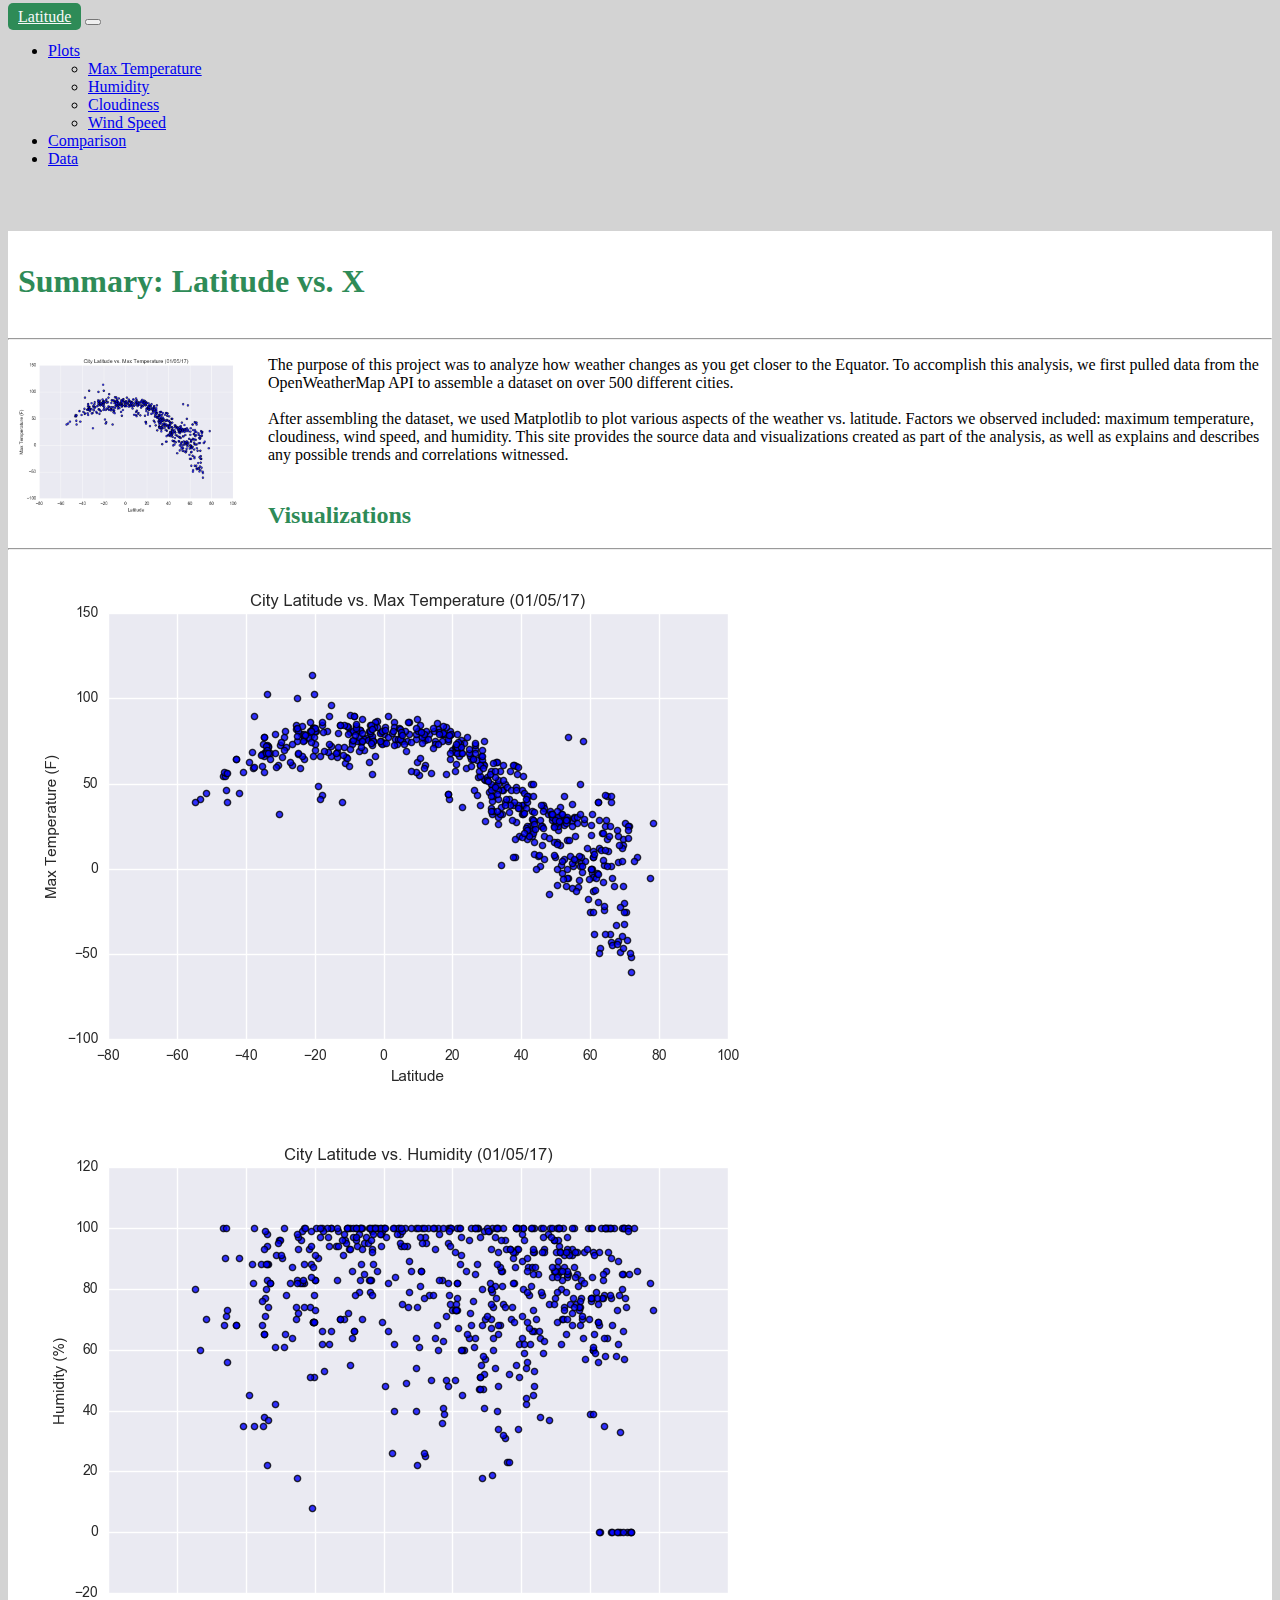
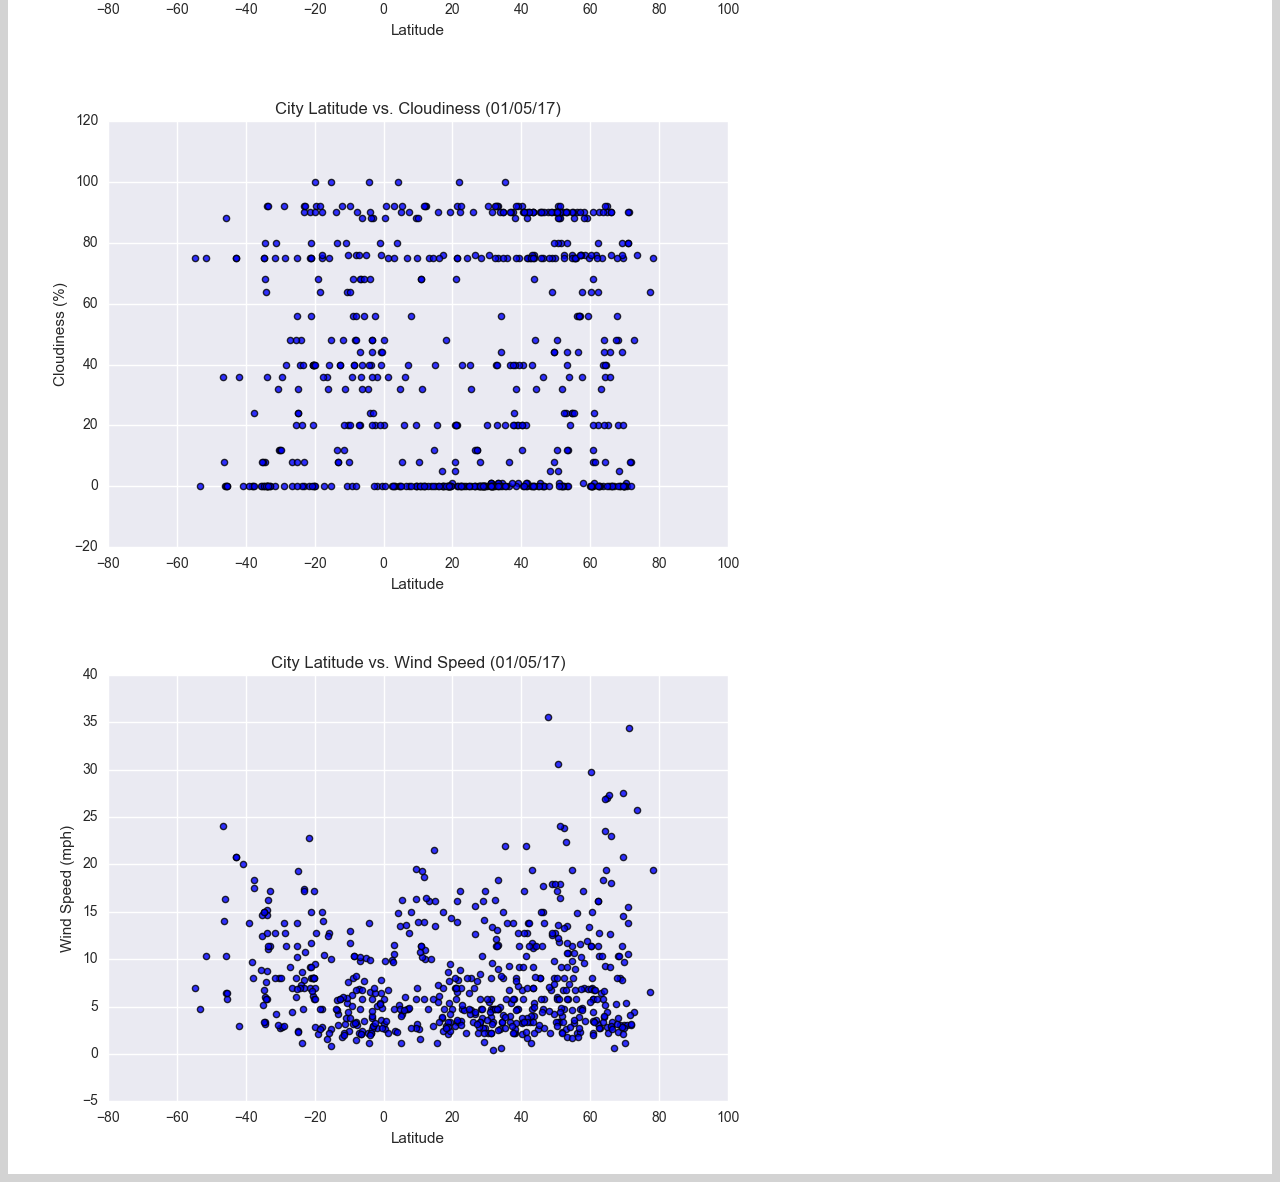
==== index.html @ 84de2894 "finished landing page" ====
<!DOCTYPE html>
<html>
<head>
    <title>Latitude</title>
    <meta charset="UTF-8">
    <link href="https://cdn.jsdelivr.net/npm/bootstrap@5.0.0-beta1/dist/css/bootstrap.min.css" rel="stylesheet" integrity="sha384-giJF6kkoqNQ00vy+HMDP7azOuL0xtbfIcaT9wjKHr8RbDVddVHyTfAAsrekwKmP1" crossorigin="anonymous">
    <link rel="stylesheet" type="text/css" href="Resources/assets/style.css">
</head>
<body>
    
    <!-- Nav Bar -->
    <nav class="navbar navbar-expand-lg navbar-light bg-light">
      <div class="container-fluid">
        <a class="navbar-brand" href="index.html">Latitude</a>
        <button class="navbar-toggler" type="button" data-bs-toggle="collapse" data-bs-target="#navbarSupportedContent" aria-controls="navbarSupportedContent" aria-expanded="false" aria-label="Toggle navigation">
          <span class="navbar-toggler-icon"></span>
        </button>
        <div class="collapse navbar-collapse" id="navbarSupportedContent">
          <ul class="navbar-nav me-auto mb-2 mb-lg-0">
            <li class="nav-item dropdown">
              <a class="nav-link dropdown-toggle" href="#" id="navbarDropdown" role="button" data-bs-toggle="dropdown" aria-expanded="false">
                Plots
              </a>
              <ul class="dropdown-menu" aria-labelledby="navbarDropdown">
                <li><a class="dropdown-item" href="maxtemp.html">Max Temperature</a></li>
                <li><a class="dropdown-item" href="humidity.html">Humidity</a></li>
                <li><a class="dropdown-item" href="cloudiness.html">Cloudiness</a></li>
                <li><a class="dropdown-item" href="windspeed.html">Wind Speed</a></li>
              </ul>
            </li>
            <li class="nav-item">
              <a class="nav-link" href="compare.html">Comparison</a>
            </li>
            <li class="nav-item">
              <a class="nav-link" href="data.html">Data</a>
            </li>
          </ul>
        </div>
      </div>
    </nav>

    <!-- Content -->
    <div class="container">
        <div class="row">
            <!-- Main Summary -->
            <div class="col-lg-6">
                <h1>Summary: Latitude vs. X</h1>
                <hr>
                <div class="figure">
                  <img class="img-thumbnail" id="summary-thumb" src="Resources\assets\images\Fig1.png" alt="Graph of Temperature Data" width="250px">
                </div>
                <p id="summary-text">The purpose of this project was to analyze how weather changes as you get closer to the Equator. To accomplish this analysis, we first pulled data from the OpenWeatherMap API to assemble a dataset on over 500 different cities.
                  <br><br>
                  After assembling the dataset, we used Matplotlib to plot various aspects of the weather vs. latitude. Factors we observed included: maximum temperature, cloudiness, wind speed, and humidity. This site provides the source data and visualizations created as part of the analysis, as well as explains and describes any possible trends and correlations witnessed.
                </p>
            </div>

            <!-- Spacer -->
            <div class="col-lg-1 spacer"></div>
            
            <!-- Chart Menu -->
            <div class="col-lg-5">
              <div class="row">
                <div class="col-lg-12">
                  <h2>Visualizations</h1>
                  <hr>
                </div>
              </div>
              <div id="row1" class="row">
                <div class="col-6">
                  <a href="maxtemp.html" data-toggle="tooltip" title="Max Temperature">
                    <img class="img-fluid" src="Resources\assets\images\Fig1.png" alt="Graph of Temperature Data">
                  </a>
                </div>
                <div class="col-6">
                  <a href="humidity.html" data-toggle="tooltip" title="Humidity">
                    <img class="img-fluid" src="Resources\assets\images\Fig2.png" alt="Graph of Humidity Data">
                  </a>
                </div>
              </div>
              <div id="row2" class="row">
                <div class="col-6">
                  <a href="cloudiness.html" data-toggle="tooltip" title="Cloudiness">
                    <img class="img-fluid" src="Resources\assets\images\Fig3.png" alt="Graph of Cloudiness Data">
                  </a>
                </div>
                <div class="col-6">
                  <a href="windspeed.html" data-toggle="tooltip" title="Wind Speed">
                    <img class="img-fluid" src="Resources\assets\images\Fig4.png" alt="Graph of Wind Speed Data">
                  </a>
                </div>
              </div>
            </div>
        </div>
    </div>

    <script src="https://cdn.jsdelivr.net/npm/bootstrap@5.0.0-beta1/dist/js/bootstrap.bundle.min.js" integrity="sha384-ygbV9kiqUc6oa4msXn9868pTtWMgiQaeYH7/t7LECLbyPA2x65Kgf80OJFdroafW" crossorigin="anonymous"></script>
</body>
</html>
---- Resources/assets/style.css ----
body {
    background-color: lightgray;
}

h1,h2 {
    color: seagreen;
}

h1 {
    padding: 1em 10px .5em 10px;
}

h2 {
    padding: .75em 7px 0 7px;
}

#summary-thumb, .figure {
    float: left;
}

.figure {
    margin-right: 10px;
}

a.navbar-brand {
    background-color: seagreen;
    color: #f8f9fa !important;
    padding: 5px 10px;
    border-radius: 5px;
}

.container {
    background-color: white;
    margin-top: 5%;
}

.spacer {
    background-color: lightgray;
}

@media (max-width: 992px) {
    #row1, #row2 {
        width: 50%;
    }
    #row1 {
        float: left;
    }
    #row2 {
        float: right;
    }
}
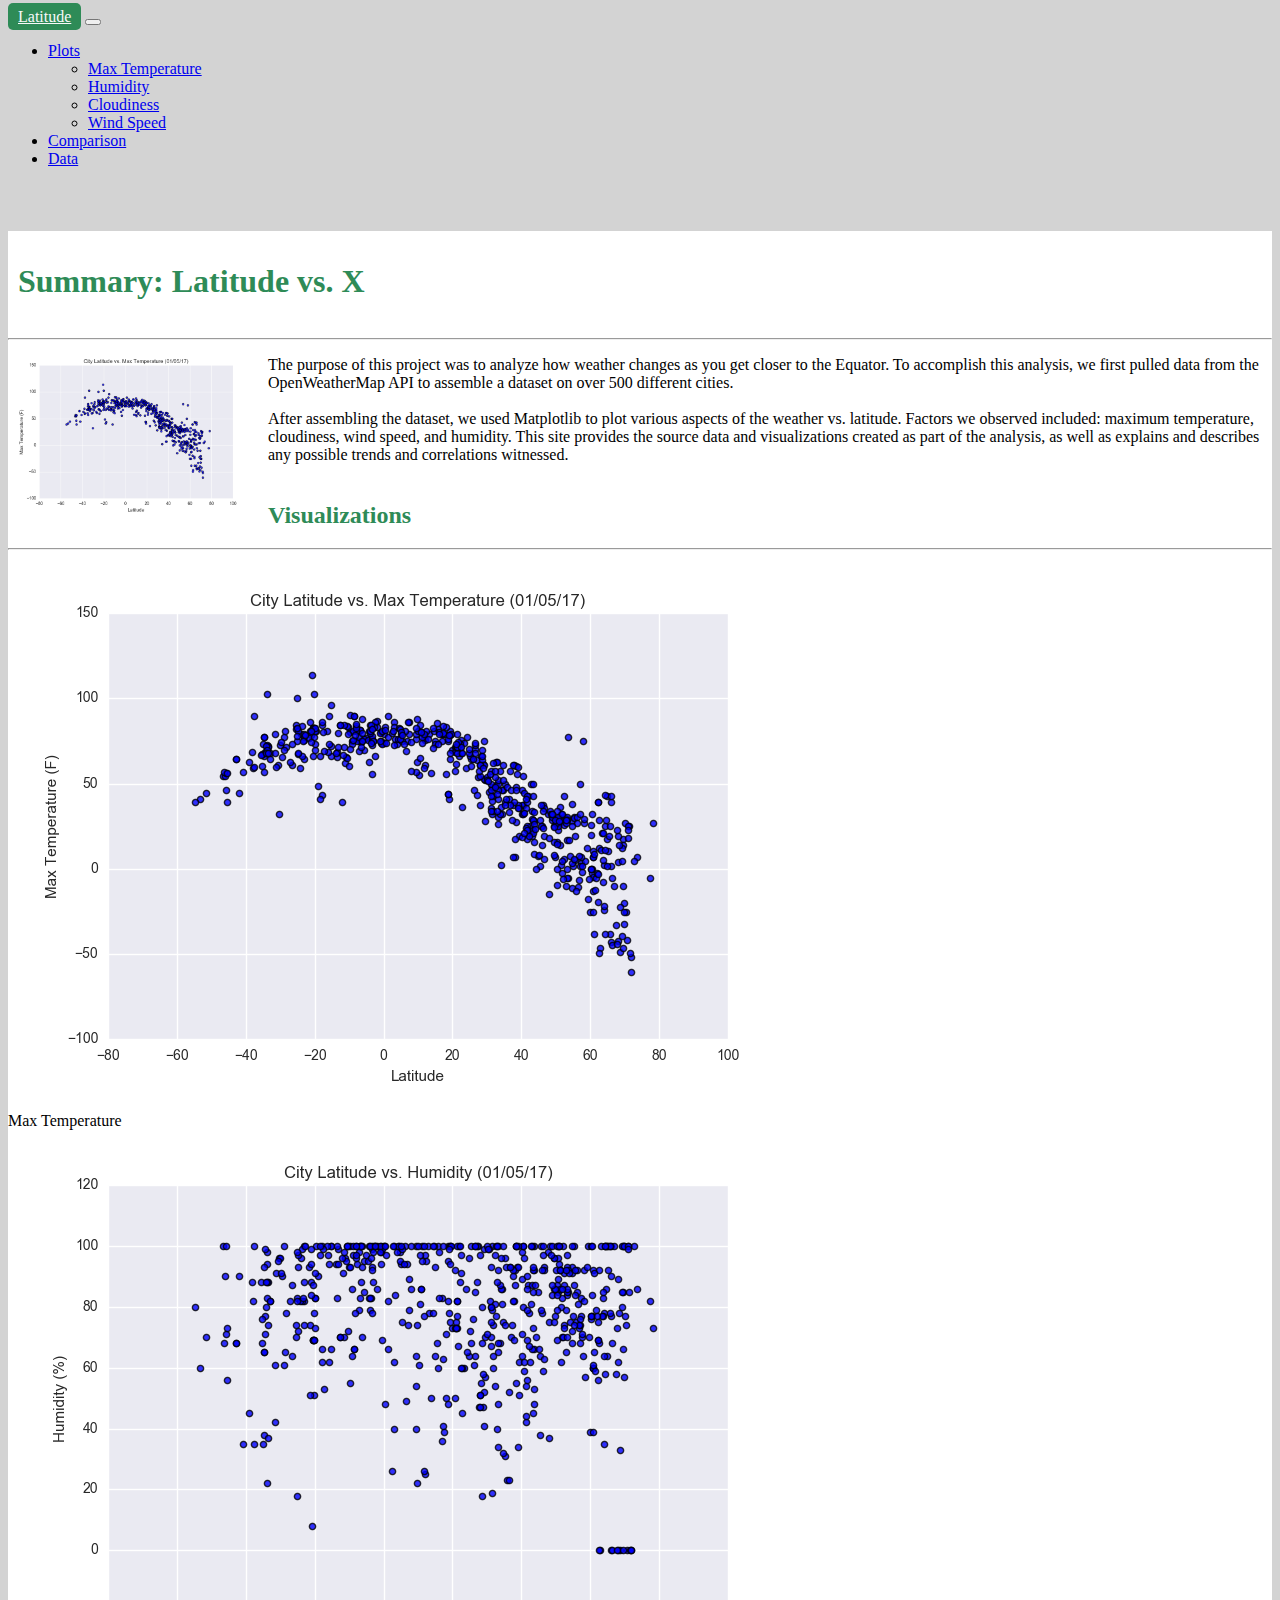
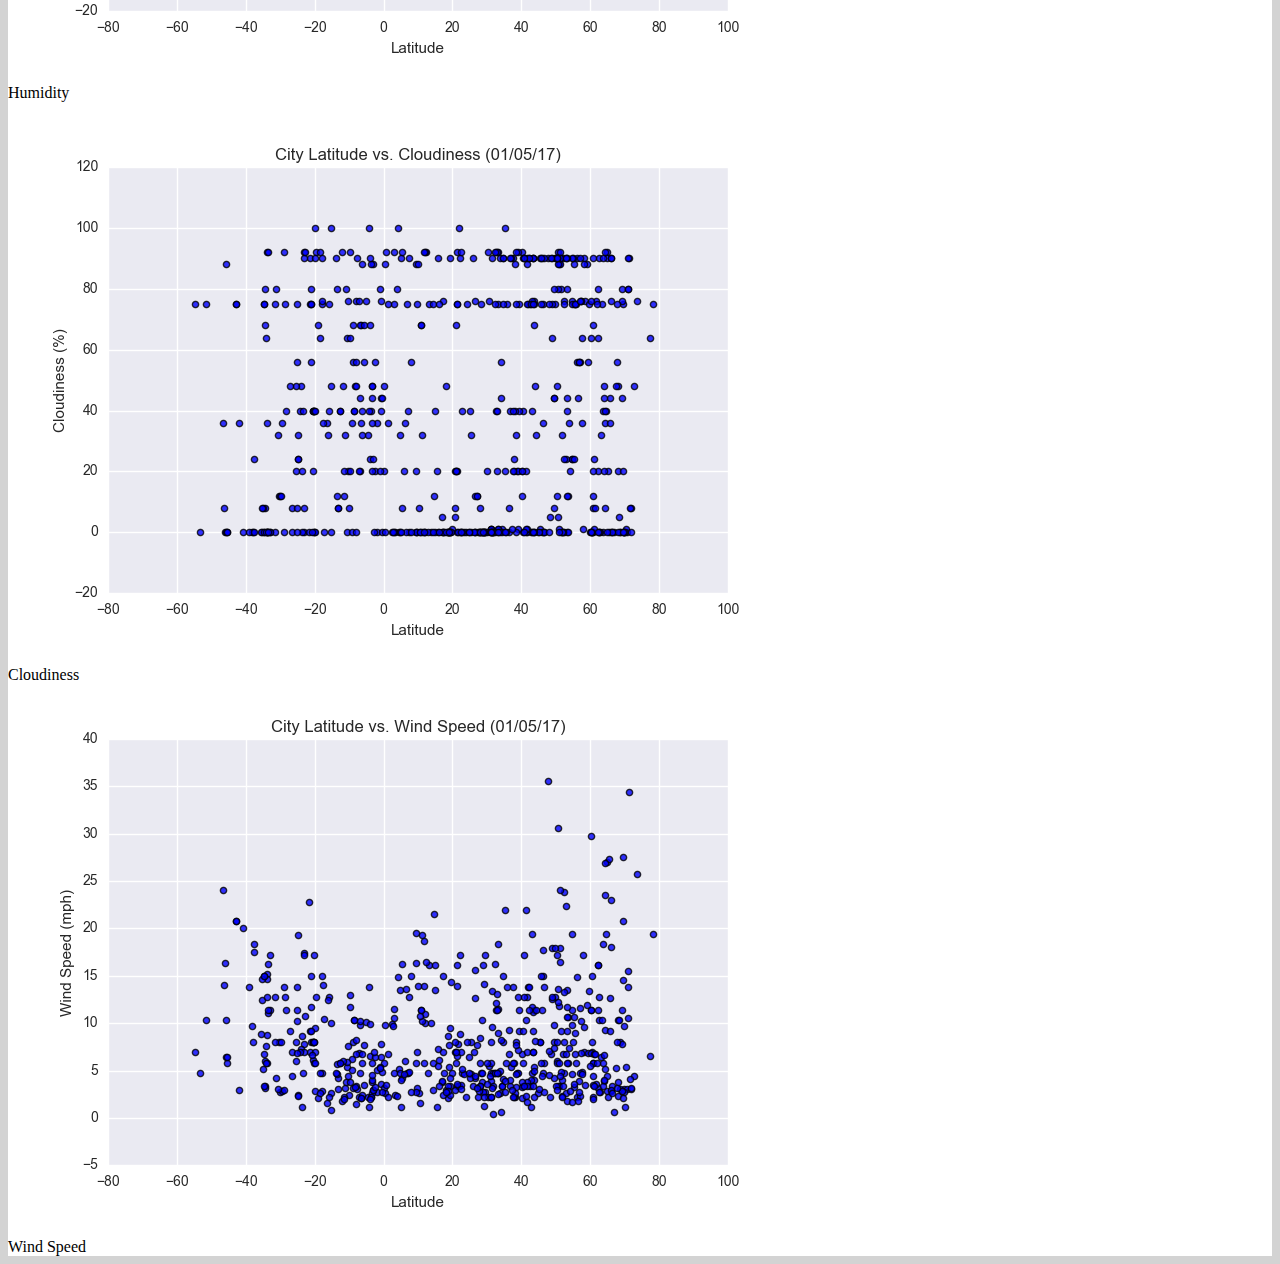
==== commit 6f7db5e4: "added captions to visualizations on landing page" ====
--- a/index.html
+++ b/index.html
@@ -71,11 +71,13 @@
                   <a href="maxtemp.html" data-toggle="tooltip" title="Max Temperature">
                     <img class="img-fluid" src="Resources\assets\images\Fig1.png" alt="Graph of Temperature Data">
                   </a>
+                  <figcaption class="text-center">Max Temperature</figcaption>
                 </div>
                 <div class="col-6">
                   <a href="humidity.html" data-toggle="tooltip" title="Humidity">
                     <img class="img-fluid" src="Resources\assets\images\Fig2.png" alt="Graph of Humidity Data">
                   </a>
+                  <figcaption class="text-center">Humidity</figcaption>
                 </div>
               </div>
               <div id="row2" class="row">
@@ -83,11 +85,13 @@
                   <a href="cloudiness.html" data-toggle="tooltip" title="Cloudiness">
                     <img class="img-fluid" src="Resources\assets\images\Fig3.png" alt="Graph of Cloudiness Data">
                   </a>
+                  <figcaption class="text-center">Cloudiness</figcaption>
                 </div>
                 <div class="col-6">
                   <a href="windspeed.html" data-toggle="tooltip" title="Wind Speed">
                     <img class="img-fluid" src="Resources\assets\images\Fig4.png" alt="Graph of Wind Speed Data">
                   </a>
+                  <figcaption class="text-center">Wind Speed</figcaption>
                 </div>
               </div>
             </div>
--- a/Resources/assets/style.css
+++ b/Resources/assets/style.css
@@ -38,6 +38,10 @@
     background-color: lightgray;
 }
 
+#row2 {
+    margin-top: 10px;
+}
+
 @media (max-width: 992px) {
     #row1, #row2 {
         width: 50%;
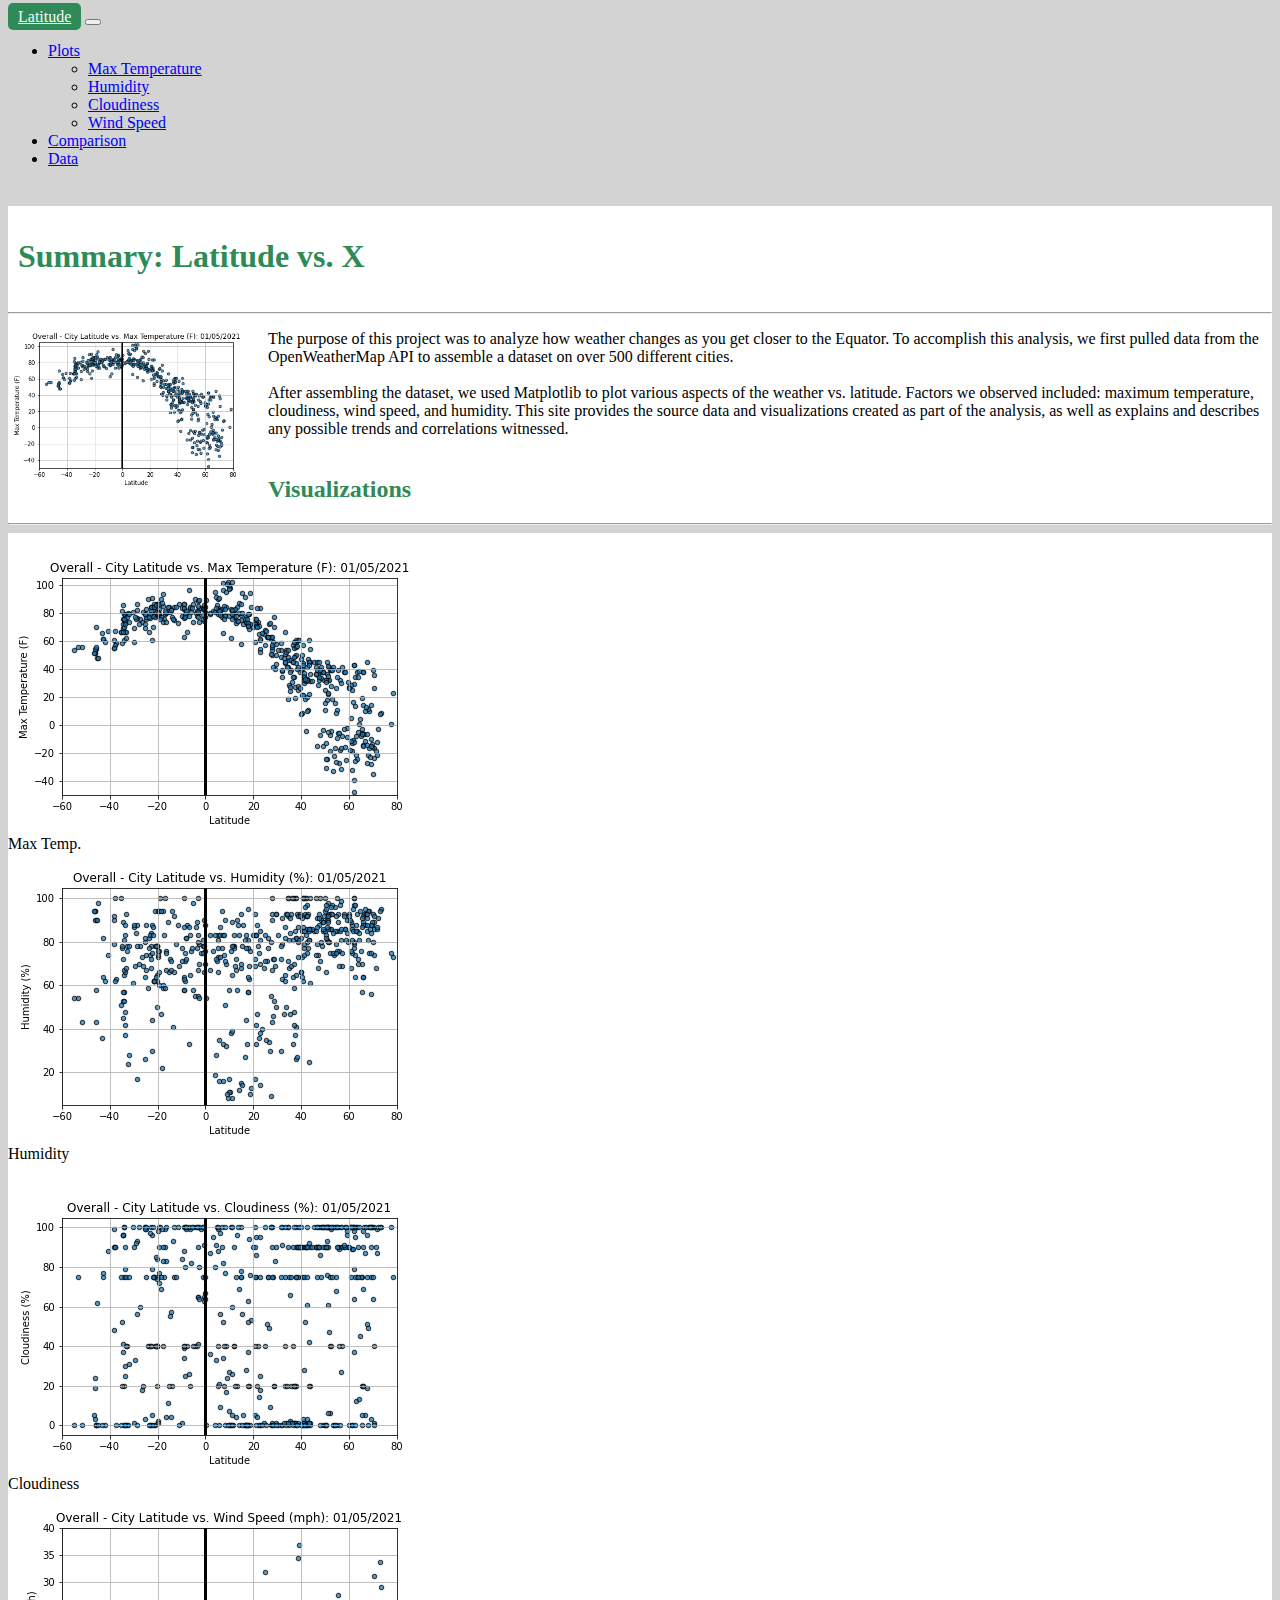
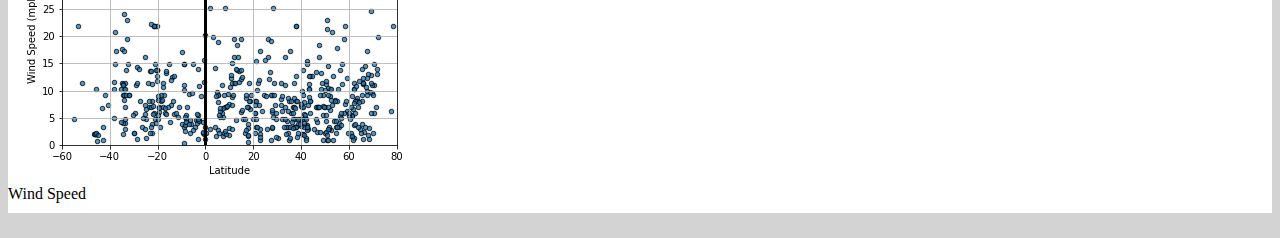
==== commit cfea0957: "updated visuals || added analysis || started comparison page" ====
--- a/index.html
+++ b/index.html
@@ -41,61 +41,61 @@
 
     <!-- Content -->
     <div class="container">
-        <div class="row">
-            <!-- Main Summary -->
-            <div class="col-lg-6">
-                <h1>Summary: Latitude vs. X</h1>
-                <hr>
-                <div class="figure">
-                  <img class="img-thumbnail" id="summary-thumb" src="Resources\assets\images\Fig1.png" alt="Graph of Temperature Data" width="250px">
-                </div>
-                <p id="summary-text">The purpose of this project was to analyze how weather changes as you get closer to the Equator. To accomplish this analysis, we first pulled data from the OpenWeatherMap API to assemble a dataset on over 500 different cities.
-                  <br><br>
-                  After assembling the dataset, we used Matplotlib to plot various aspects of the weather vs. latitude. Factors we observed included: maximum temperature, cloudiness, wind speed, and humidity. This site provides the source data and visualizations created as part of the analysis, as well as explains and describes any possible trends and correlations witnessed.
-                </p>
+      <div class="row">
+        <!-- Main Summary -->
+        <div class="col-lg-6">
+            <h1>Summary: Latitude vs. X</h1>
+            <hr>
+            <div class="figure">
+              <img class="img-thumbnail" id="summary-thumb" src="Resources\assets\images\Fig1.png" alt="Graph of Temperature Data" width="250px">
             </div>
+            <p id="summary-text">The purpose of this project was to analyze how weather changes as you get closer to the Equator. To accomplish this analysis, we first pulled data from the OpenWeatherMap API to assemble a dataset on over 500 different cities.
+              <br><br>
+              After assembling the dataset, we used Matplotlib to plot various aspects of the weather vs. latitude. Factors we observed included: maximum temperature, cloudiness, wind speed, and humidity. This site provides the source data and visualizations created as part of the analysis, as well as explains and describes any possible trends and correlations witnessed.
+            </p>
+        </div>
 
-            <!-- Spacer -->
-            <div class="col-lg-1 spacer"></div>
-            
-            <!-- Chart Menu -->
-            <div class="col-lg-5">
-              <div class="row">
-                <div class="col-lg-12">
-                  <h2>Visualizations</h1>
-                  <hr>
-                </div>
-              </div>
-              <div id="row1" class="row">
-                <div class="col-6">
-                  <a href="maxtemp.html" data-toggle="tooltip" title="Max Temperature">
-                    <img class="img-fluid" src="Resources\assets\images\Fig1.png" alt="Graph of Temperature Data">
-                  </a>
-                  <figcaption class="text-center">Max Temperature</figcaption>
-                </div>
-                <div class="col-6">
-                  <a href="humidity.html" data-toggle="tooltip" title="Humidity">
-                    <img class="img-fluid" src="Resources\assets\images\Fig2.png" alt="Graph of Humidity Data">
-                  </a>
-                  <figcaption class="text-center">Humidity</figcaption>
-                </div>
-              </div>
-              <div id="row2" class="row">
-                <div class="col-6">
-                  <a href="cloudiness.html" data-toggle="tooltip" title="Cloudiness">
-                    <img class="img-fluid" src="Resources\assets\images\Fig3.png" alt="Graph of Cloudiness Data">
-                  </a>
-                  <figcaption class="text-center">Cloudiness</figcaption>
-                </div>
-                <div class="col-6">
-                  <a href="windspeed.html" data-toggle="tooltip" title="Wind Speed">
-                    <img class="img-fluid" src="Resources\assets\images\Fig4.png" alt="Graph of Wind Speed Data">
-                  </a>
-                  <figcaption class="text-center">Wind Speed</figcaption>
-                </div>
-              </div>
+        <!-- Spacer -->
+        <div class="col-lg-1 spacer"></div>
+        
+        <!-- Chart Menu -->
+        <div class="col-lg-5 col-12" id="vis-menu">
+          <div class="row">
+            <div class="col-lg-12">
+              <h2>Visualizations</h1>
+              <hr>
             </div>
+          </div>
+          <div id="row1" class="row">
+            <div class="col-6 visual">
+              <a href="maxtemp.html" data-toggle="tooltip" title="Max Temperature">
+                <img class="img-fluid" src="Resources\assets\images\Fig1.png" alt="Graph of Temperature Data">
+              </a>
+              <figcaption class="text-center">Max Temp.</figcaption>
+            </div>
+            <div class="col-6 visual">
+              <a href="humidity.html" data-toggle="tooltip" title="Humidity">
+                <img class="img-fluid" src="Resources\assets\images\Fig2.png" alt="Graph of Humidity Data">
+              </a>
+              <figcaption class="text-center">Humidity</figcaption>
+            </div>
+          </div>
+          <div id="row2" class="row">
+            <div class="col-6 visual">
+              <a href="cloudiness.html" data-toggle="tooltip" title="Cloudiness">
+                <img class="img-fluid" src="Resources\assets\images\Fig3.png" alt="Graph of Cloudiness Data">
+              </a>
+              <figcaption class="text-center">Cloudiness</figcaption>
+            </div>
+            <div class="col-6 visual">
+              <a href="windspeed.html" data-toggle="tooltip" title="Wind Speed">
+                <img class="img-fluid" src="Resources\assets\images\Fig4.png" alt="Graph of Wind Speed Data">
+              </a>
+              <figcaption class="text-center">Wind Speed</figcaption>
+            </div>
+          </div>
         </div>
+      </div>
     </div>
 
     <script src="https://cdn.jsdelivr.net/npm/bootstrap@5.0.0-beta1/dist/js/bootstrap.bundle.min.js" integrity="sha384-ygbV9kiqUc6oa4msXn9868pTtWMgiQaeYH7/t7LECLbyPA2x65Kgf80OJFdroafW" crossorigin="anonymous"></script>
--- a/Resources/assets/style.css
+++ b/Resources/assets/style.css
@@ -1,4 +1,4 @@
-body {
+body, .spacer, #vis-menu{
     background-color: lightgray;
 }
 
@@ -30,26 +30,39 @@
 }
 
 .container {
-    background-color: white;
-    margin-top: 5%;
+    margin-top: 3%;
+    margin-bottom: 2%;
 }
 
-.spacer {
-    background-color: lightgray;
+.row {
+    background-color: white;
 }
 
-#row2 {
-    margin-top: 10px;
+.visual {
+    margin: 0;
+}
+
+#row1, #row2 {
+    padding: 10px 0;
+}
+
+.active {
+    border: 2px solid seagreen;
+}
+
+#com-vis-menu {
+    padding-bottom: 2%
 }
 
 @media (max-width: 992px) {
     #row1, #row2 {
         width: 50%;
+        margin: 0 0 20px 0;
     }
     #row1 {
         float: left;
     }
-    #row2 {
-        float: right;
+    div.row > div.active {
+        margin: -2px 0;
     }
 }